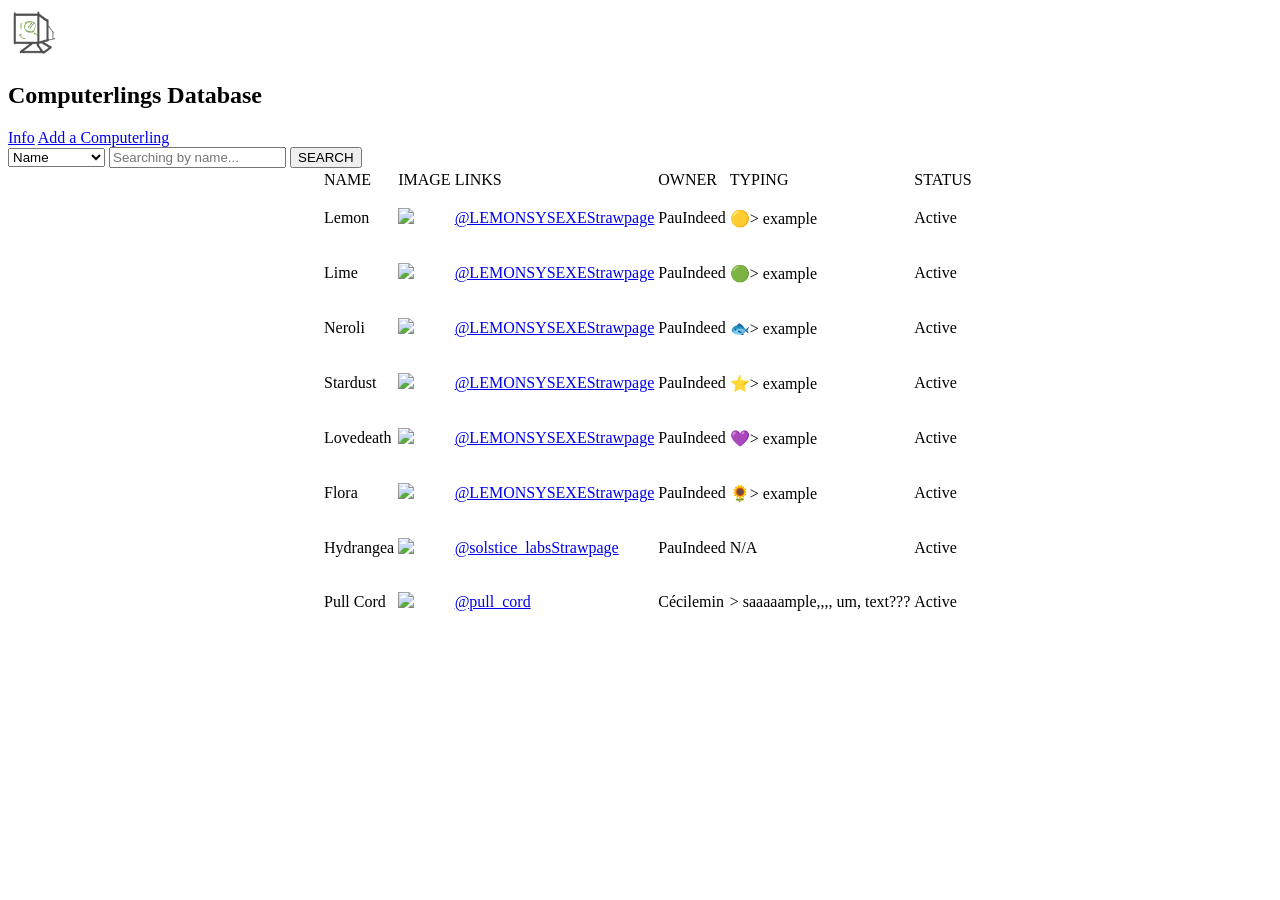
==== index.html @ 3cb05d0f "updated petition form to include inputs for 2 optional extra links; added searching by typing quirk" ====
<!DOCTYPE html>
<html>
  <head>
    <meta charset="UTF-8">
    <meta name="viewport" content="width=device-width, initial-scale=1.0">
    <title>ComputerlingsDB</title>
    <link href="/computerlingsdb/style.css" rel="stylesheet" type="text/css" media="all">
    <link rel="icon" type="image/x-icon" href="assets/logo/logo.png?v=2">
  </head>
  <header>
    <section class="navbar">
      <a href="index.html" class="logo">
        <img src="assets/logo/logotransparent.png" alt="Icon" width="50" height="50">
      </a>
      <h2>Computerlings Database</h2>
      <a class="infobtn" href="info.html">Info</a>
      <a class="petitionbtn" href="petition.html">Add a Computerling</a>
    </section>
  </header>
  <body onload="initialize()">
    <article id="search_machine">
      <select id="search_by" class="search_by" name="search_by" required>
        <option value="name" selected>Name</option>
        <option value="links">Handles</option>
        <option value="owner">Owner</option>
        <option value="typing">Typing Quirk</option>
      </select>
      <input type="text" class="search_bar" id="search" placeholder="Search..."></input>
      <button id="search_button" class="search_button">SEARCH</button>
      <span id="search_dialogue" class="dialogue"></span>
    </article>
    <table id="db">
      <thead>
        <tr id="dbHEADER">
        </tr>
      </thead>
      <tbody id="dbBODY">
      </tbody>
    </table>
    <script src="db.js"></script>
  </body>
</html>
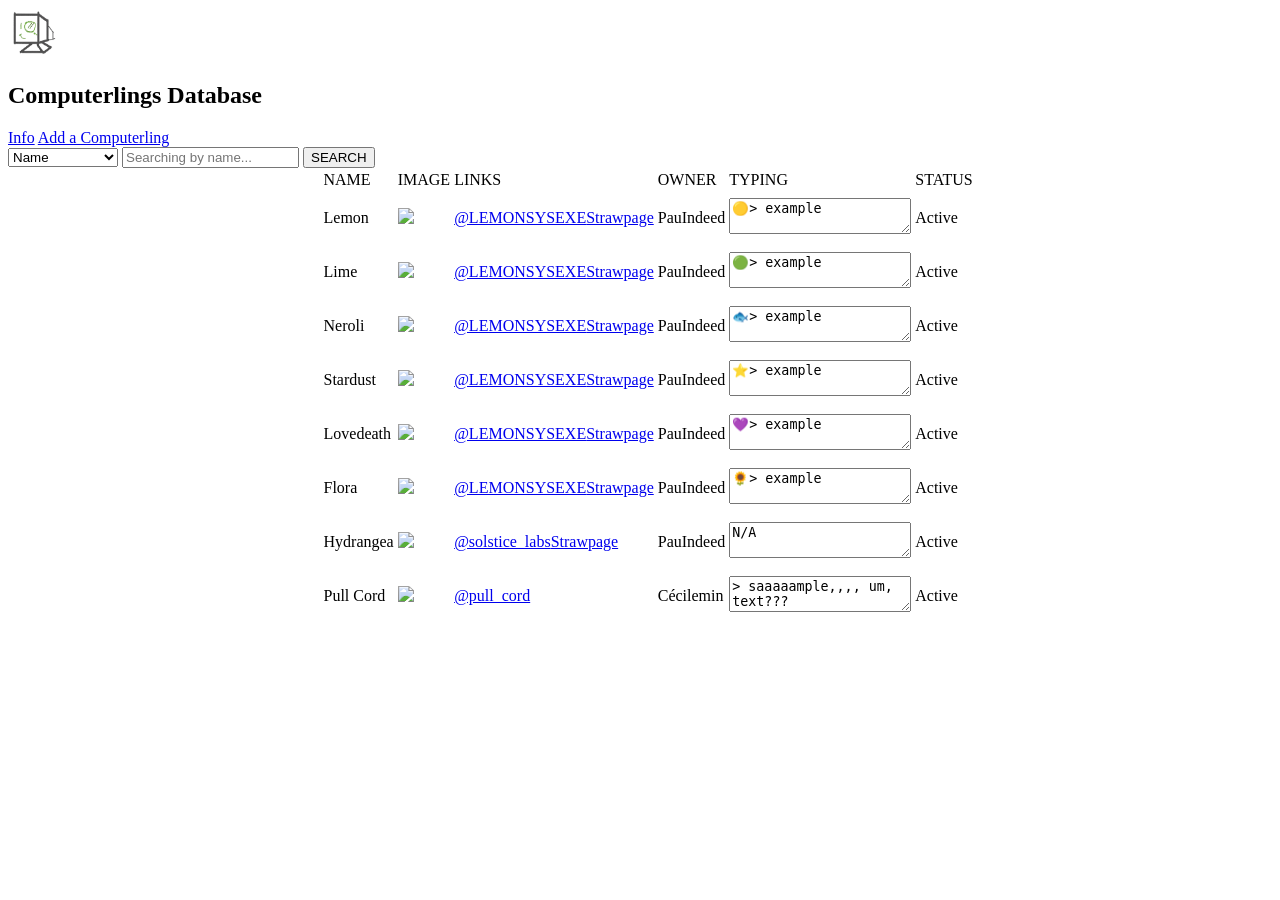
==== commit b1745f06: "typing quirk field now uses <textarea>" ====
--- a/index.html
+++ b/index.html
@@ -23,7 +23,7 @@
         <option value="name" selected>Name</option>
         <option value="links">Handles</option>
         <option value="owner">Owner</option>
-        <option value="typing">Typing Quirk</option>
+        <option value="typing">Typing/Symbol</option>
       </select>
       <input type="text" class="search_bar" id="search" placeholder="Search..."></input>
       <button id="search_button" class="search_button">SEARCH</button>
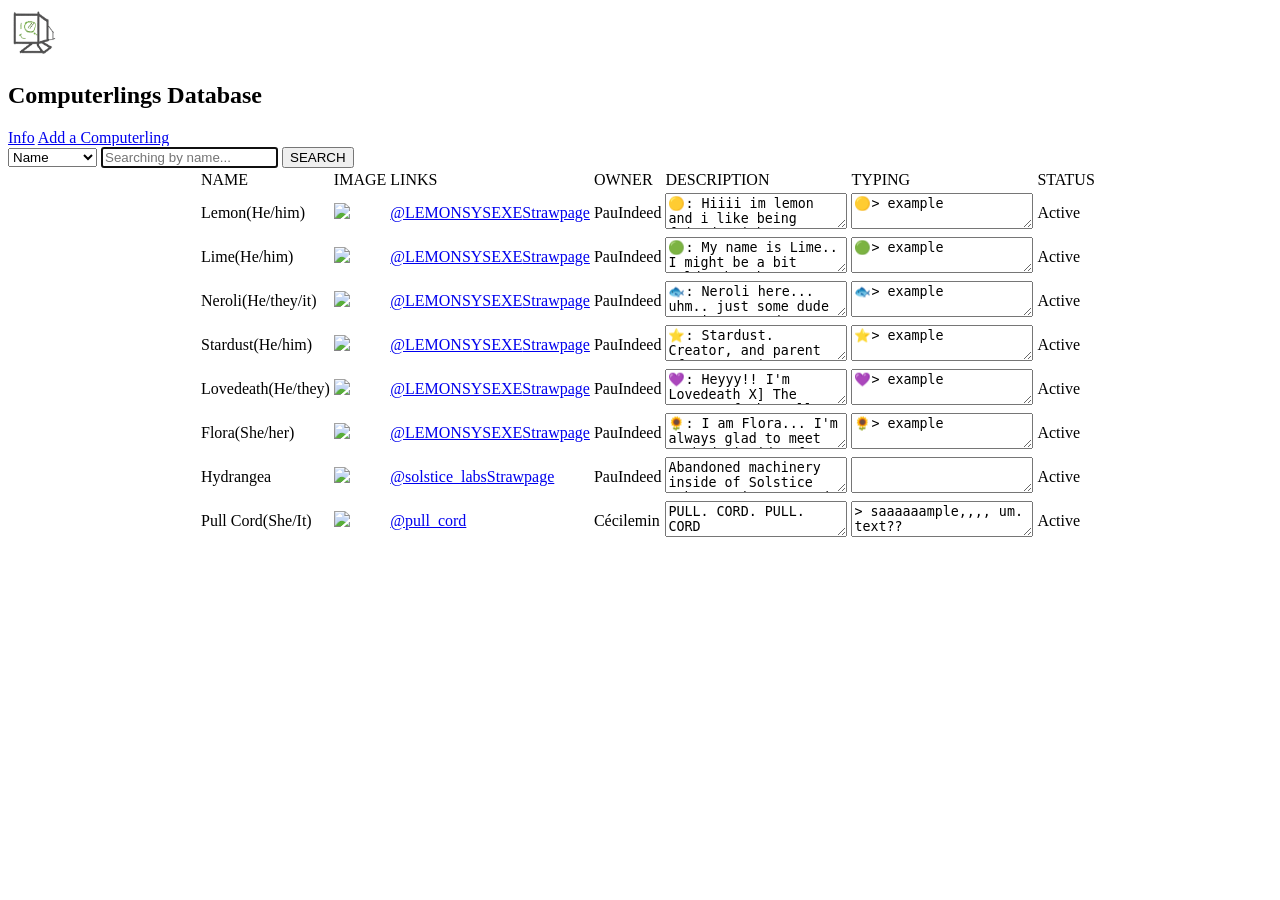
==== commit 549ae29c: "overhaul" ====
--- a/index.html
+++ b/index.html
@@ -9,34 +9,41 @@
   </head>
   <header>
     <section class="navbar">
-      <a href="index.html" class="logo">
-        <img src="assets/logo/logotransparent.png" alt="Icon" width="50" height="50">
-      </a>
-      <h2>Computerlings Database</h2>
-      <a class="infobtn" href="info.html">Info</a>
-      <a class="petitionbtn" href="petition.html">Add a Computerling</a>
+      <div class="logo">
+        <a href="index.html" class="logo">
+          <img src="assets/logo/logotransparent.png" alt="Icon" width="50" height="50">
+        </a>
+        <h2>Computerlings Database</h2>
+      </div>
+      <div class="navbuttons">
+        <a class="petitionbtn" href="info.html">Info</a>
+        <a class="petitionbtn" href="petition.html">Add a Computerling</a>
+      </div>
     </section>
   </header>
-  <body onload="initialize()">
+  <body onload="initialize('database')">
     <article id="search_machine">
       <select id="search_by" class="search_by" name="search_by" required>
         <option value="name" selected>Name</option>
-        <option value="links">Handles</option>
+        <option value="links">Accounts</option>
         <option value="owner">Owner</option>
-        <option value="typing">Typing/Symbol</option>
+        <option value="description">Description</option>
+        <option value="typing">Brackets</option>
       </select>
-      <input type="text" class="search_bar" id="search" placeholder="Search..."></input>
+      <input type="text" class="search_bar" id="search" placeholder="Search..." autofocus></input>
       <button id="search_button" class="search_button">SEARCH</button>
       <span id="search_dialogue" class="dialogue"></span>
     </article>
-    <table id="db">
-      <thead>
-        <tr id="dbHEADER">
-        </tr>
-      </thead>
-      <tbody id="dbBODY">
-      </tbody>
-    </table>
+    <div id="wrapper">
+      <table id="db">
+        <thead>
+          <tr id="dbHEADER">
+          </tr>
+        </thead>
+        <tbody id="dbBODY">
+        </tbody>
+      </table>
+    </div>
     <script src="db.js"></script>
   </body>
 </html>
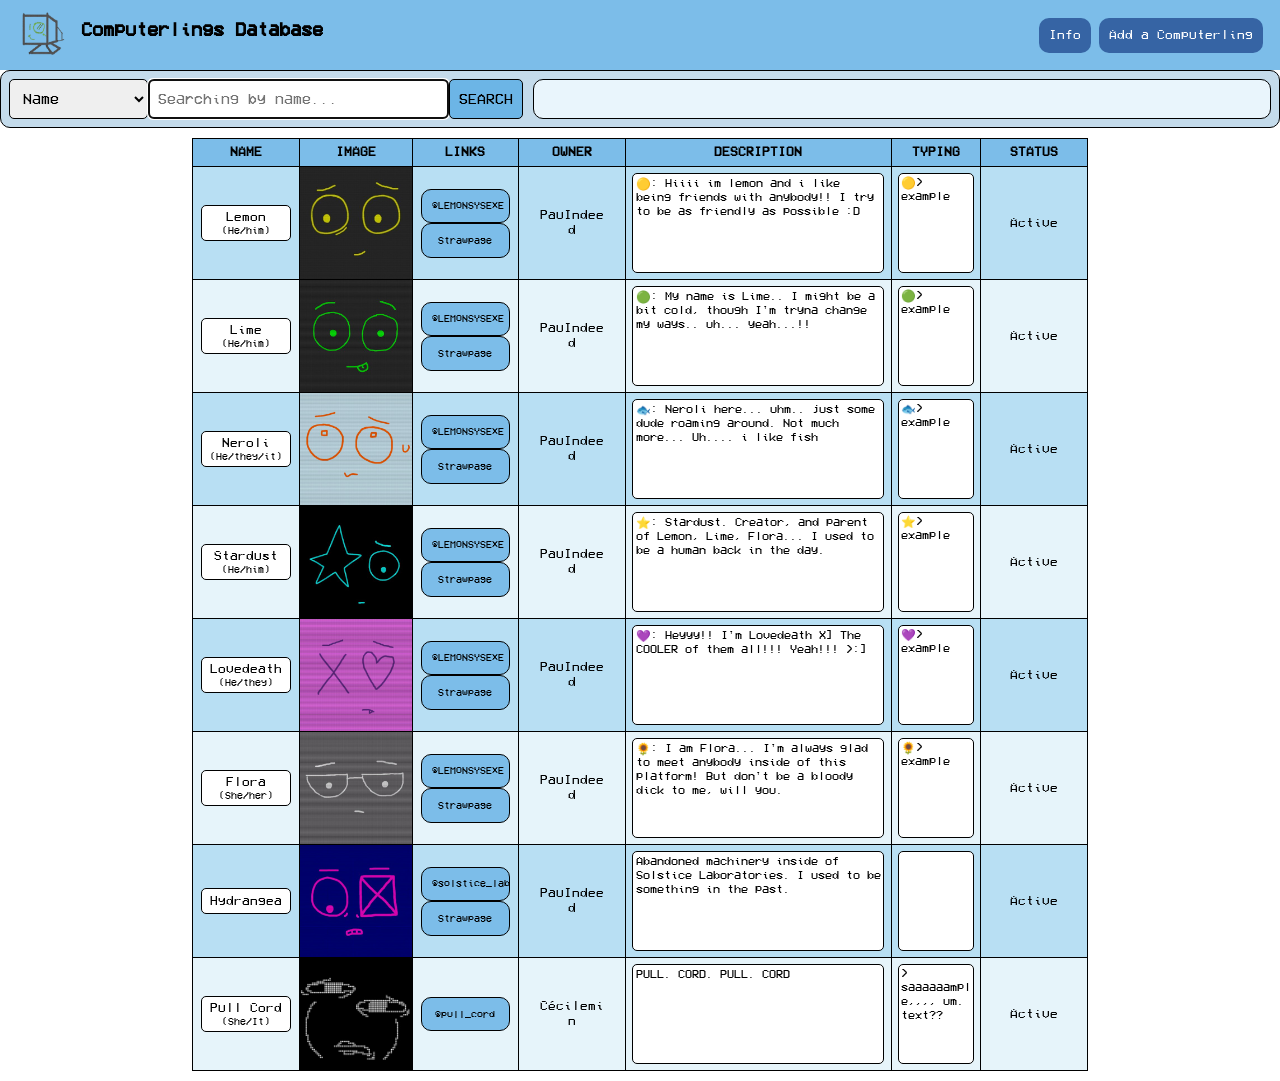
==== commit ce74d162: "cleanup and file path adjustments" ====
--- a/index.html
+++ b/index.html
@@ -4,7 +4,7 @@
     <meta charset="UTF-8">
     <meta name="viewport" content="width=device-width, initial-scale=1.0">
     <title>ComputerlingsDB</title>
-    <link href="/computerlingsdb/style.css" rel="stylesheet" type="text/css" media="all">
+    <link href="style.css" rel="stylesheet" type="text/css" media="all">
     <link rel="icon" type="image/x-icon" href="assets/logo/logo.png?v=2">
   </head>
   <header>
--- a/style.css
+++ b/style.css
@@ -0,0 +1,536 @@
+@font-face {
+    font-family : "VCR OSD Mono";
+    src         : url(./assets/fonts/VCR_OSD_MONO_1.001.ttf) format("truetype");
+    src         : url(./assets/fonts/VCR_OSD_MONO_1.001.otf) format("opentype");
+    src         : url(./assets/fonts/VCR_OSD_MONO_1.001.woff2) format("woff2");
+    font-weight : normal;
+}
+   
+:root {
+  --db_width            : 100px;
+  --p_width             : 100px;
+  --standard_image_size : calc(var(--db_width) * 0.125);
+  --standard_padding    : 8px;
+  --blue                : #7cbde9;
+  --dark                : #3664a4;
+  --light               : #b8dff3;
+  --lighter              : #e6f4fa;
+  --entrykey_maxwidth   : 1200px;
+  --one-cell            : calc(var(--db_width) * 0.1);
+  --two-cell            : calc(var(--db_width) * 0.2);
+  --font-size-all       : clamp(0.4rem, 1vw, 1rem);
+  --font-size_td        : clamp(0.4rem, 1vw, 1rem);
+  --font-size-link      : clamp(0.4rem, 0.8vw, 1rem);
+  --font-size-search    : 0.95rem;
+  --search_bar_height   : 58px;
+  --border              : 1px solid #000;
+  --border_db           : 1px solid #000;
+}
+* {
+  font-family: "VCR OSD Mono","Segoe UI",system-ui;
+}
+body {
+  margin:0; /* Set as 0 by default so the navbar stays fixed on top*/
+  background-color: white;
+  color: black;
+  font-family: "VCR OSD Mono","Segoe UI";
+  font-size: var(--font-size-all)
+}
+
+h1, h2, h3, p, .returnbtn{
+  margin: 10px;
+}
+/* 404: ERROR PAGE CSS */
+.notfound{
+  margin-top:20px;
+  display:grid;
+  place-items:center;
+}
+/* 404: ERROR PAGE & Petition Form CSS*/
+.notfound, .petitions h1{
+  font-size:50px;
+}
+.notfound, .petitions p{
+  font-size: 20px;
+}
+/* Petition Form CSS */
+.petitions{
+  margin-top:30px;
+  gap:15px;
+  display:grid;
+  place-items:center;
+}
+.petitions > form {
+  width: var(--p_width);
+  box-sizing: border-box;
+}
+textarea.key {
+  font-size: 14px;
+  text-align: center;
+  resize      : none;
+  overflow-x: scroll;
+  height: 10vh;
+  resize      : vertical;
+  min-width: 100%;
+  max-width: var(--entrykey_maxwidth);
+  box-sizing: border-box;
+}
+form {
+  display: flex;
+  flex-direction:column;
+  border: var(--border);
+  padding-top: 40px;
+  padding-left: 40px;
+  padding-right: 40px;
+  padding-bottom: 40px;
+  border-radius: 10px;
+  background-color:#c4dbeb;
+}
+.input_container {
+  display: flex;
+  flex-direction: column;
+  font-size: clamp(0.4rem, 2vh, 1rem);
+  border: var(--border);
+  padding: 3%;
+  border-radius: 5px;
+  background-color: #e9f5fc;
+  margin-bottom: 0.5vh;
+  align-items: stretch;
+}
+form > h3 {
+  text-align: center;
+  font-size: 3vh;
+}
+.input_container > h3 {
+  text-align: center;
+  font-size: 3vh;
+}
+.little_text { /* Little text that describes what to input under each field in the Petitions Form.*/
+  font-size: clamp(0.4rem, 1.25vh, 1rem);
+  font-weight: normal;
+  word-wrap: normal;
+  margin-block-start: 0px;
+  margin-block-end: 4px;
+  text-align: left;
+}
+.info {
+  border: var(--border);
+  padding: 4%;
+  border-radius: 5px;
+  background-color: #e9f5fc;
+}
+article { /* Styles for the instructions on the petition form.*/
+  border: var(--border);
+  padding:10px;
+  border-radius: 10px;
+  background-color:#e9f5fc;
+}
+article > ol {
+  margin-block: 4px;
+}
+article > ol > li {
+  font-size: 12px;
+}
+article > span {
+  font-size: 15px;
+  font-weight: bold;
+}
+span > ul {
+  margin-block: 2px;
+}
+input[type=text], select, input[type="button"], button, textarea{ /* Styles for the textboxes, dropdown and button on the form */
+  border-radius:5px;
+  border: var(--border);
+  height: 30px;
+}
+input[type="button"]{ /* Styles for the button */
+  background-color:#6cb5e6;
+  cursor: pointer;
+  border: var(--border);
+}
+input[type="button"]:hover{ /* Styles for the button, when hovering on it */
+  background-color:#304a5c;
+  border-color: #304a5c;
+  transition:0.2s;
+  color:white;
+}
+button{
+  background-color:#6cb5e6;
+  cursor: pointer;
+  border: var(--border); 
+}
+button:hover{
+  background-color:#304a5c;
+  border-color: #304a5c;
+  transition:0.2s;
+  color:white;
+  border: 1px solid white;
+}
+.returnbtn{ /* Styles for the button in the error page (return to home button) */
+  background-color: var(--blue);
+  color:black;
+  border-radius: 10px;
+  padding:10px;
+  text-decoration: none;
+}
+.returnbtn:hover{
+  color:white;
+  background-color: var(--dark);
+  transition:0.2s;
+}
+.required2::before {
+  content: "*";
+  color: red;
+}
+.required::after {
+  content: "*";
+  color: red;
+}
+/* Styling for where the entry key gets output */
+#search_machine {
+  display: flex;
+  flex-direction: row;
+  align-items: center;
+  position: sticky;
+  top: 0px;
+  border: var(--border);
+  padding: 8px;
+  border-radius: 10px;
+  background-color:#c4dbeb;
+}
+input.search_bar {
+  height: 40px;
+  width: 40%;
+  box-sizing: border-box;
+}
+.search_by, .search_bar, .search_button, .dialogue {
+  font-size : var(--font-size-search);
+  font-weight: normal;
+  min-height: 40px;
+  max-height: 40px;
+  align-self: center;
+  padding   : 1vh;
+}
+.dialogue {
+  line-height: 24px;
+  font-weight: normal;
+  box-sizing: border-box;
+  font-size: var(--font-size-search);
+  border: var(--border);
+  padding: 8px;
+  border-radius: 10px;
+  background-color:#e9f5fc;
+  min-width : 20vw;
+  width     : 100%;
+  margin-left: 10px;
+}
+/* Styling for the navbar*/
+.navbar{
+  display:flex;
+  flex-direction: row;
+  align-items:center;
+  background-color: var(--blue);
+  padding: 0 1%;
+  height:70px;
+  gap:15px;
+  justify-content: space-between;
+}
+.navbar > div {
+  display: flex;
+  flex-direction: row;
+  vertical-align: middle;
+}
+.navbar > .logo > a {
+  margin: 0px 4px 0px;
+  
+}
+.navbar > .navbuttons > a {
+  margin: 0px 4px 0px;
+}
+.infolink{
+  background-color: var(--blue);
+  color:black;
+  border-radius: 5px;
+  padding:2.5px;
+  text-decoration: none;
+}
+.infolink:hover{
+  color:white;
+  background-color: var(--dark);
+  transition:0.2s;
+}
+/* Button to access the petition.html / petition form */
+.petitionbtn{
+  margin-left: 0;
+  background-color: var(--dark);
+  color:white;
+  border-radius: 10px;
+  padding:10px;
+  text-decoration: none;
+}
+.petitionbtn:hover{
+  background-color:#23416b;
+  transition:0.2s;
+}
+
+.infobtn{
+  background-color: var(--dark);
+  color:white;
+  border-radius: 10px;
+  padding:10px;
+  text-decoration: none;
+}
+.infobtn:hover{
+  background-color:#23416b;
+  transition:0.2s;
+}
+
+.infobtnptn{
+  margin-left: 85vh;
+  background-color: var(--dark);
+  color:white;
+  border-radius: 10px;
+  padding:10px;
+  text-decoration: none;
+}
+.infobtnptn:hover{
+  background-color:#23416b;
+  transition:0.2s;
+}
+
+.homebtn{
+  margin-left: 70vh;
+  background-color: var(--dark);
+  color:white;
+  border-radius: 10px;
+  padding:10px;
+  text-decoration: none;
+}
+.homebtn:hover{
+  background-color:#23416b;
+  transition:0.2s;
+}
+#dbHEADER {
+  top: var(--search_bar_height);
+  position: sticky;
+}
+#wrapper {
+  max-width: var(--db_width);
+}
+#db {
+  margin-top: 4vh;
+  width: var(--db_width);
+  margin      :10px;
+  min-width: 500px;
+  border-collapse: separate;
+  border-spacing: 0px;
+}
+#db thead td {
+  border-top     : var(--border_db);
+  border-bottom  : var(--border_db);
+  border-right   : var(--border_db);
+  box-sizing: border-box;
+}
+#db td {
+  text-align  : center;
+  font-size: var(--font-size_td);
+  border-bottom: var(--border_db);
+  border-right: var(--border_db);
+}
+#db tbody td div {
+  max-height: var(--standard_image_size)
+}
+#db td:first-child, #db thead:first-child {
+  border-left: var(--border_db);
+}
+
+#dbHEADER > td {
+  font-size: var(--font-size_td) + 2px;
+  font-weight       : bold;
+  background-color  : var(--blue);
+  vertical-align    : middle;
+  text-align        : center;
+  padding-top       : 6px;
+  padding-bottom    : 6px;
+  padding-left: 0;
+  padding-right: 0;
+  box-sizing: border-box;
+  border-collapse: separate;
+}
+tr {
+  max-height: 200px;
+}
+img.photo {
+  margin      : 0;
+  display     : block;
+  width       : var(--standard_image_size);
+  height      : var(--standard_image_size);
+}
+td.photo {
+  padding     : 0;
+  max-width   : var(--standard_image_size);
+  max-height: var(--standard_image_size);
+  width       : var(--standard_image_size);
+}
+td.name {
+  max-width   : var(--one-cell);
+  width       : var(--one-cell);
+  padding: 0;
+  align-items: center;
+  padding     : var(--standard_padding);
+}
+.names {
+  display: flex;
+  flex-direction: column;
+  justify-content: center;
+  padding:5%;
+  border-radius: 5px;
+  background-color: #fff;
+  border: var(--border)
+}
+.names > span {
+  font-size: calc(var(--font-size_td) * 0.80)
+}
+td.owner {
+  padding     : var(--standard_padding);
+  max-width   : var(--one-cell);
+  width       : var(--one-cell);
+}
+td.account {
+  padding     : var(--standard_padding);
+  max-width   : var(--one-cell);
+  width       : var(--one-cell);
+}
+.links > a{
+  background-color: var(--blue);
+  color:black;
+  border-radius: 10px;
+  border: 1px solid;
+  padding: 12%;
+  text-decoration: none;
+  font-size: var(--font-size-link);
+  overflow: hidden;
+}
+.links > a:hover{
+  color:white;
+  background-color: var(--dark);
+  border: 1px solid white;
+  transition:0.2s;
+}
+.links {
+  display: flex;
+  flex-direction: column;
+}
+
+td.typing {
+  vertical-align  : top;
+  padding     : 0;
+  max-width   : var(--one-cell);
+  width       : var(--one-cell);
+  box-sizing: border-box;
+}
+td.typing > div {
+  box-sizing  : border-box;
+  padding: 0.5vw;
+  width       : 100%;
+  height      : var(--standard_image_size);
+}
+td.typing div textarea {
+  display     : block;
+  box-sizing  : border-box;
+  width       : 100%;
+  min-height      : 100%;
+  text-align  : left;
+  padding     : 2%;
+  resize      : none;
+  font-size   : calc(var(--font-size_td) - 1px);
+  overflow-y: scroll;
+}
+
+td.description {
+  vertical-align  : top;
+  padding         : 0;
+  box-sizing: border-box;
+}
+td.description > div {
+  box-sizing  : border-box;
+  padding: 0.5vw;
+  width       : 100%;
+  height      : var(--standard_image_size);
+}
+td.description div textarea {
+  display     : block;
+  box-sizing  : border-box;
+  width       : 100%;
+  min-height      : 100%;
+  text-align  : left;
+  padding     : 1%;
+  resize      : none;
+  font-size   : calc(var(--font-size_td) - 1px);
+  overflow-y: scroll;
+}
+.textarea {
+  text-align: center;
+  vertical-align: middle;
+  word-wrap: break-word;
+  padding: 10%;
+  font-size: var(--font-size_td);
+}
+td.status {
+  padding     : var(--standard_padding);
+  max-width   : 150px;
+  word-wrap   : normal;
+  text-align  : center;
+  max-width   : var(--one-cell);
+  width       : var(--one-cell);
+}
+td.INVALID {
+  padding     : var(--standard_padding);
+  background  : red;
+  font-weight : bold;
+}
+.INVALID {
+  background  : #7F0000;
+  font-weight : bold;
+  color       : #FFF;
+}
+.row_odd {
+  background-color: var(--lighter);
+}
+.row_even {
+  background-color: var(--light);
+}
+
+
+#hide {
+  display: none;
+}
+
+.aboutus {
+  display: flex;
+  flex-direction:column;
+  border: 1px solid;
+  padding-top: 25px;
+  padding-left: 40px;
+  padding-right: 40px;
+  padding-bottom: 40px;
+  border-radius: 10px;
+  background-color:#c4dbeb;
+  margin: 20px;
+}
+.aboutus > div {
+  border: 1px solid;
+  padding:10px;
+  border-radius: 10px;
+  background-color:#e9f5fc;
+}
+.twin_inputs {
+  display: flex;
+  flex-direction: row;
+}
+.name {
+  width: 25%;
+}
+.hyperlink {
+  width: 75%;
+}
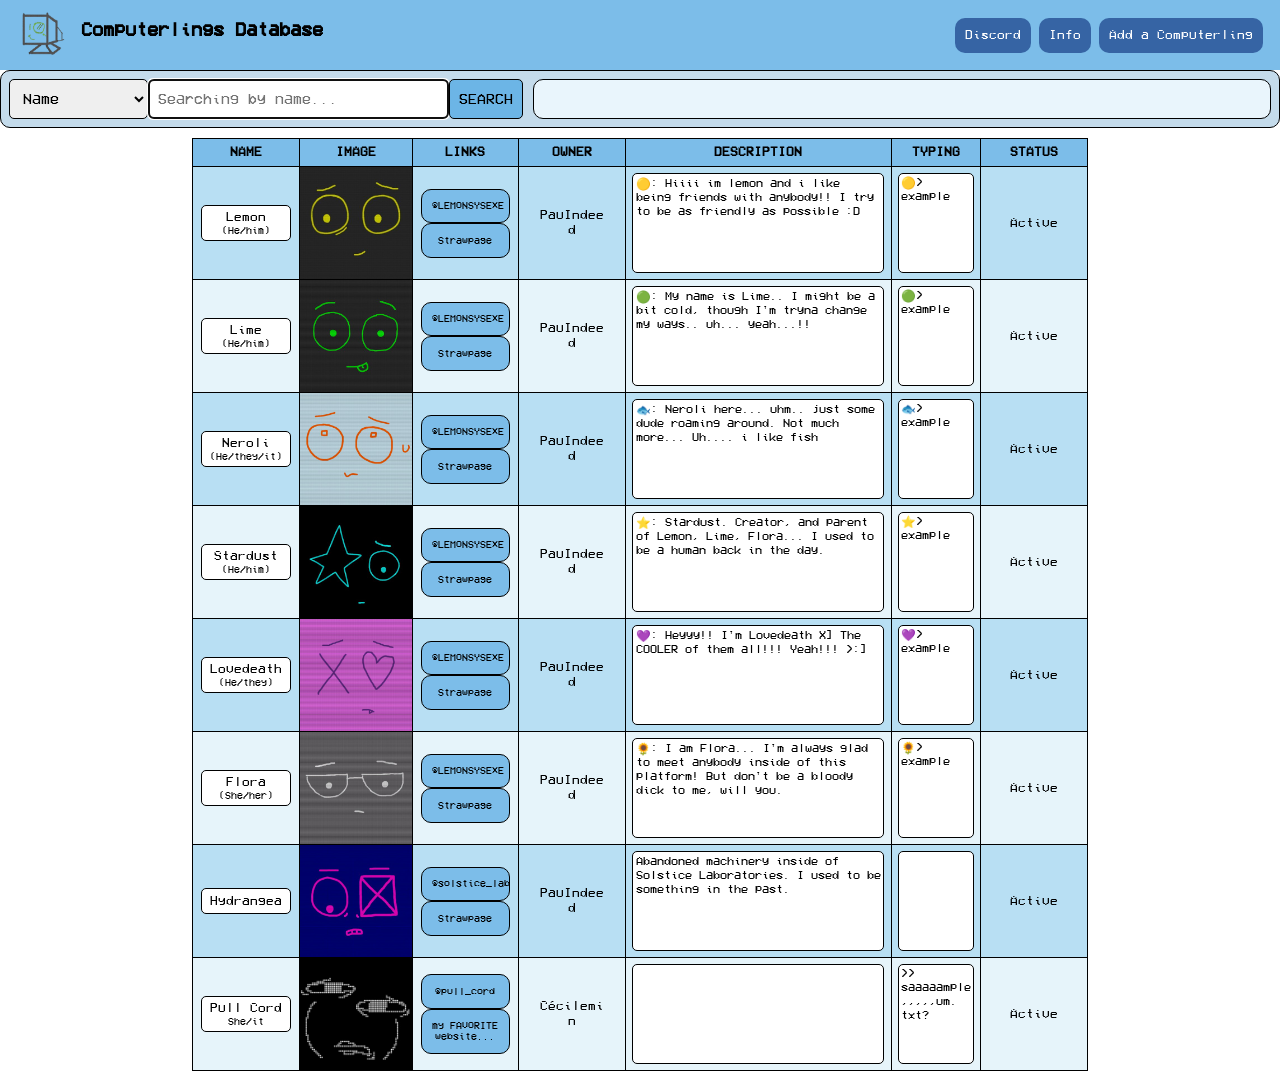
==== commit 251d8a20: "last minute additions discord invites" ====
--- a/index.html
+++ b/index.html
@@ -16,6 +16,7 @@
         <h2>Computerlings Database</h2>
       </div>
       <div class="navbuttons">
+        <a class="petitionbtn" href="https://discord.gg/DsAqSfF5VD">Discord</a>
         <a class="petitionbtn" href="info.html">Info</a>
         <a class="petitionbtn" href="petition.html">Add a Computerling</a>
       </div>
--- a/style.css
+++ b/style.css
@@ -25,6 +25,7 @@
   --search_bar_height   : 58px;
   --border              : 1px solid #000;
   --border_db           : 1px solid #000;
+  --form_padding        : 40px;
 }
 * {
   font-family: "VCR OSD Mono","Segoe UI",system-ui;
@@ -79,10 +80,7 @@
   display: flex;
   flex-direction:column;
   border: var(--border);
-  padding-top: 40px;
-  padding-left: 40px;
-  padding-right: 40px;
-  padding-bottom: 40px;
+  padding: var(--form_padding);
   border-radius: 10px;
   background-color:#c4dbeb;
 }
@@ -101,12 +99,17 @@
   text-align: center;
   font-size: 3vh;
 }
+article.input_container > label {
+  font-size: clamp(0.8rem, 2vw, 1.5rem);
+  font-weight: bold;
+  margin-bottom: 1vh;
+}
 .input_container > h3 {
   text-align: center;
   font-size: 3vh;
 }
 .little_text { /* Little text that describes what to input under each field in the Petitions Form.*/
-  font-size: clamp(0.4rem, 1.25vh, 1rem);
+  font-size: clamp(0.4rem, 1vw, 1rem);
   font-weight: normal;
   word-wrap: normal;
   margin-block-start: 0px;
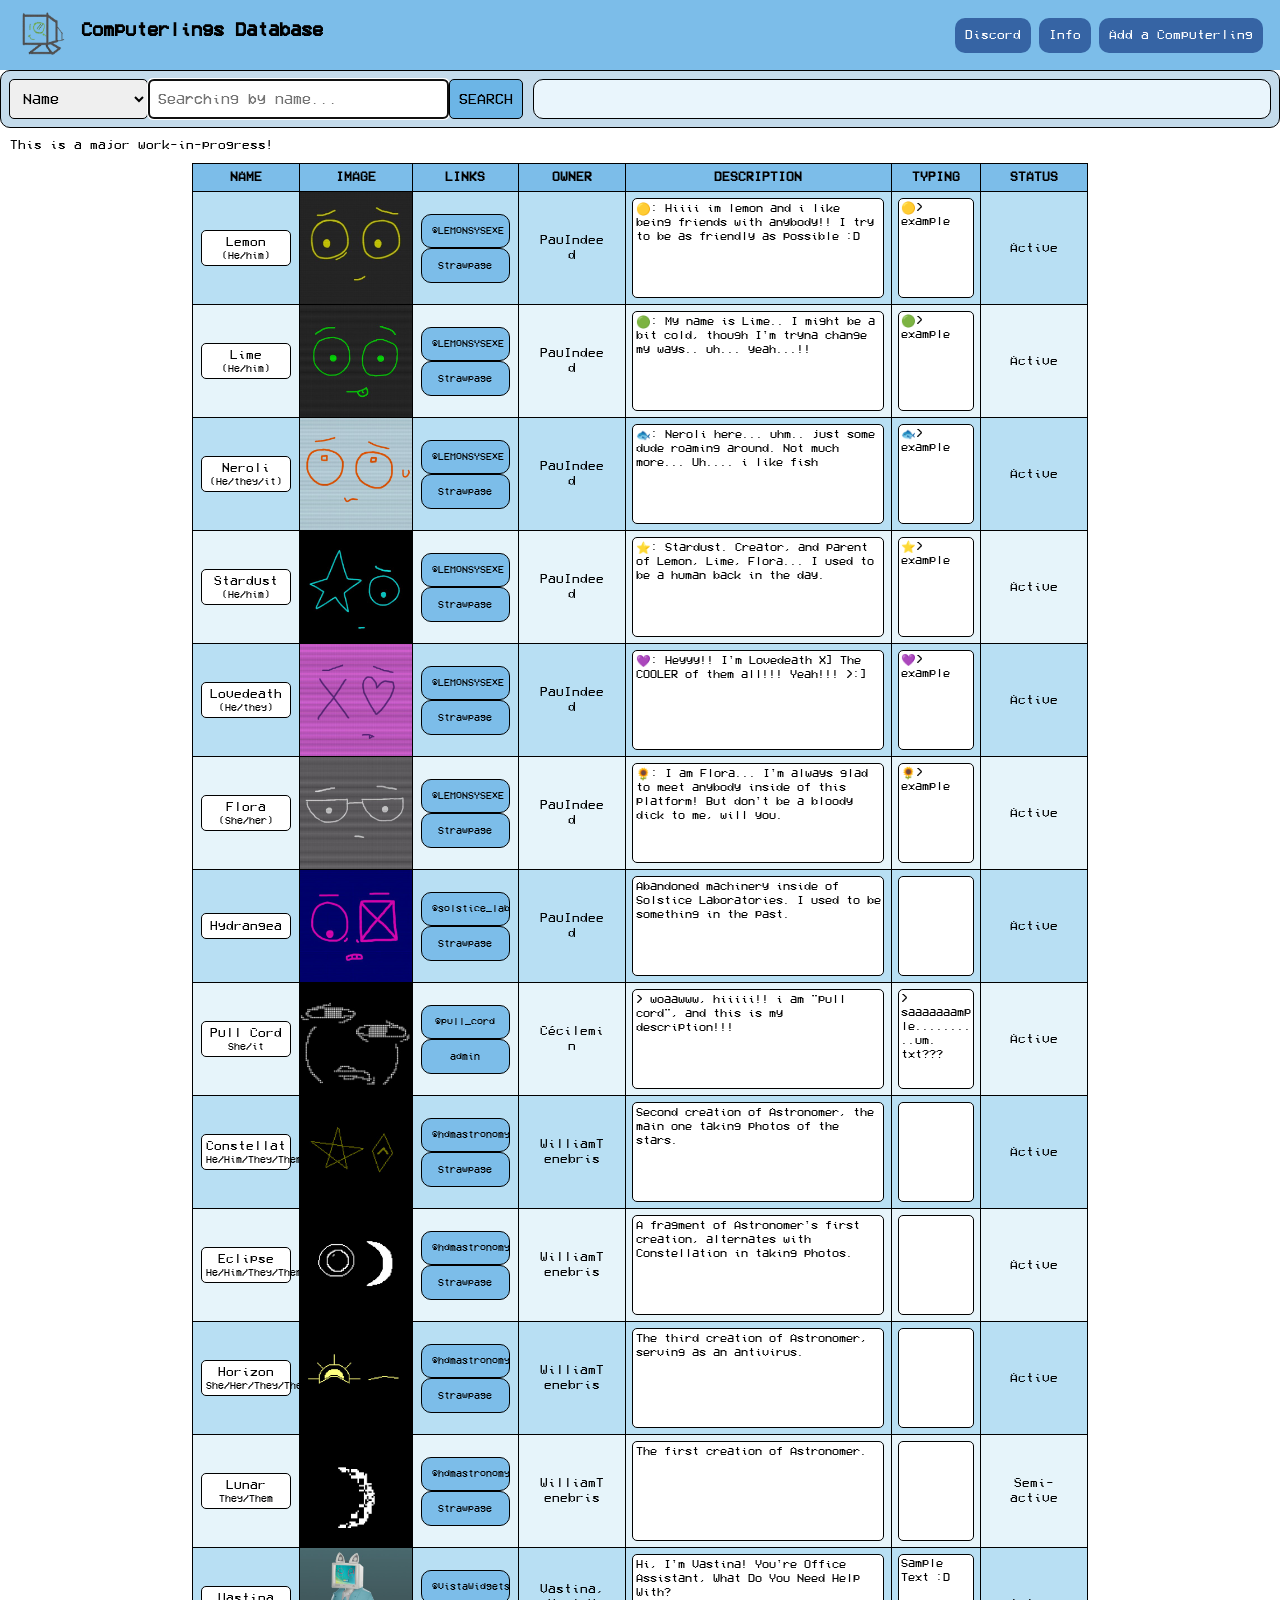
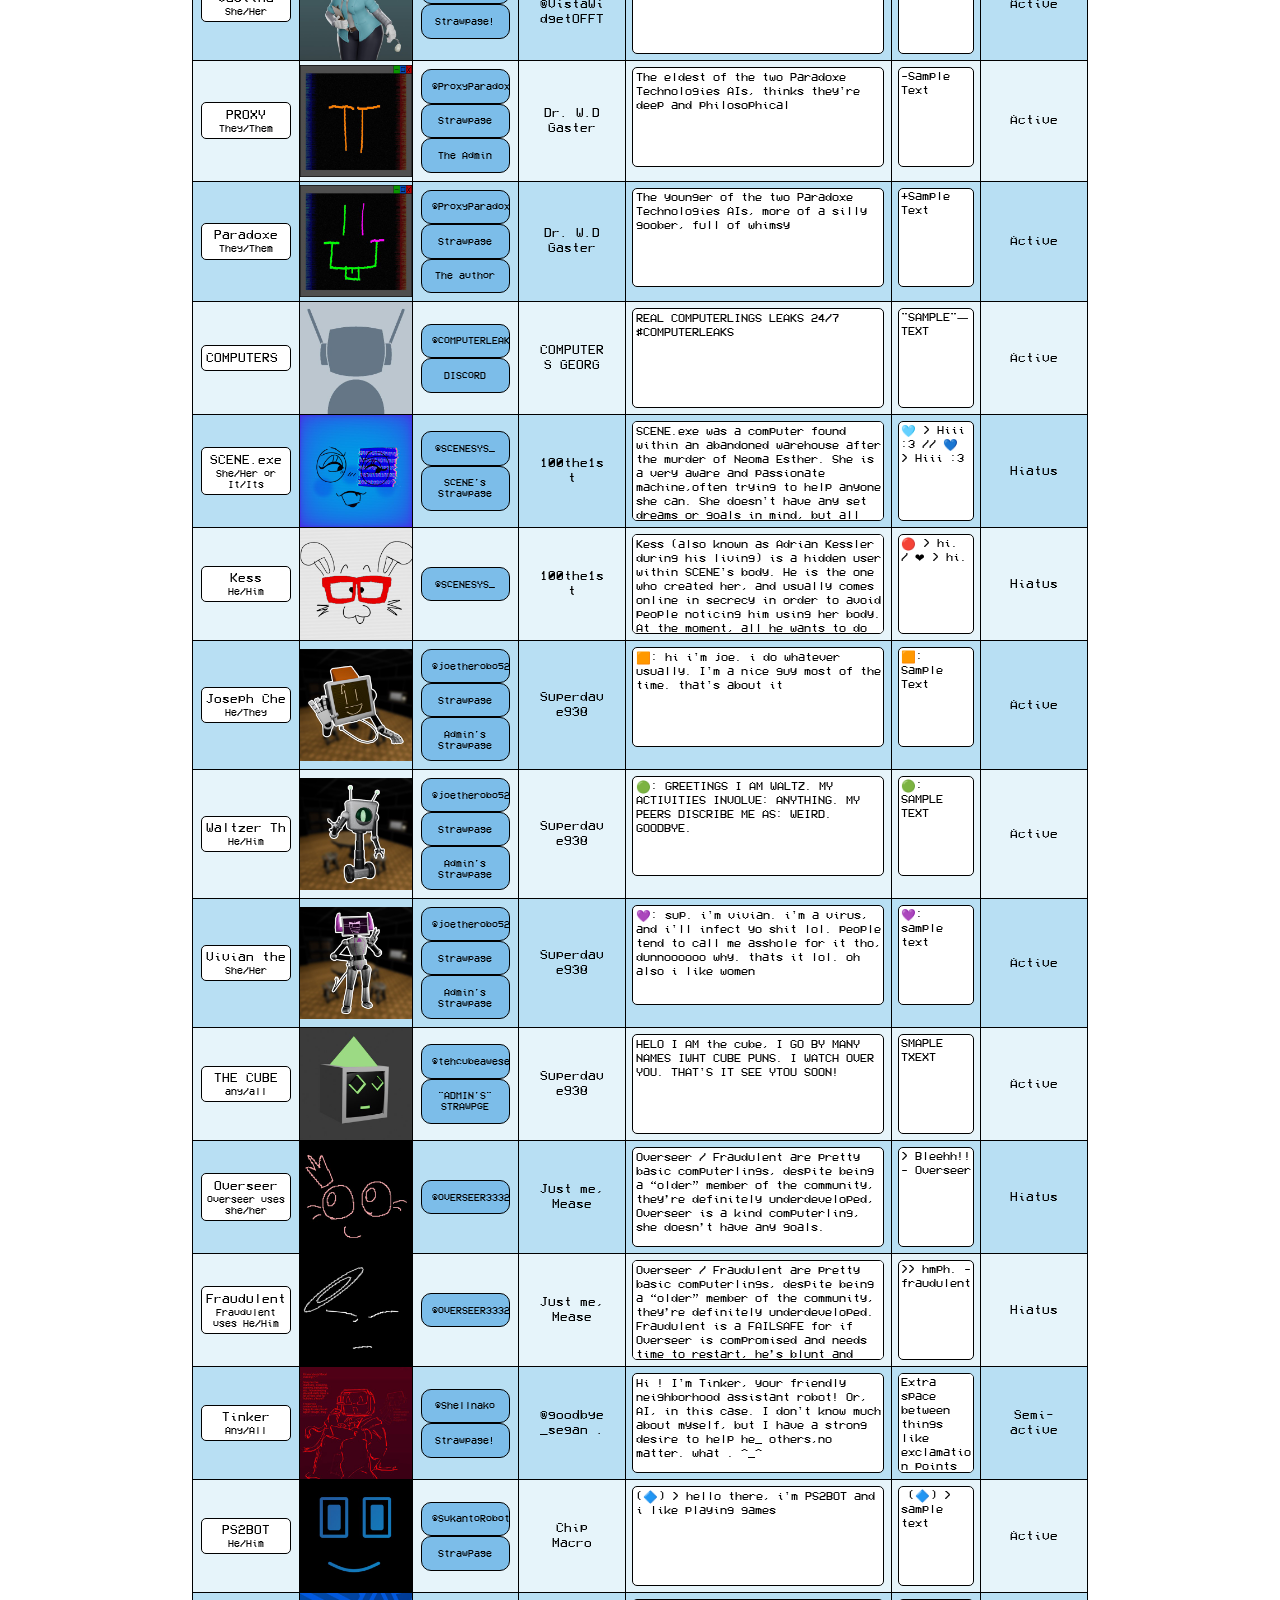
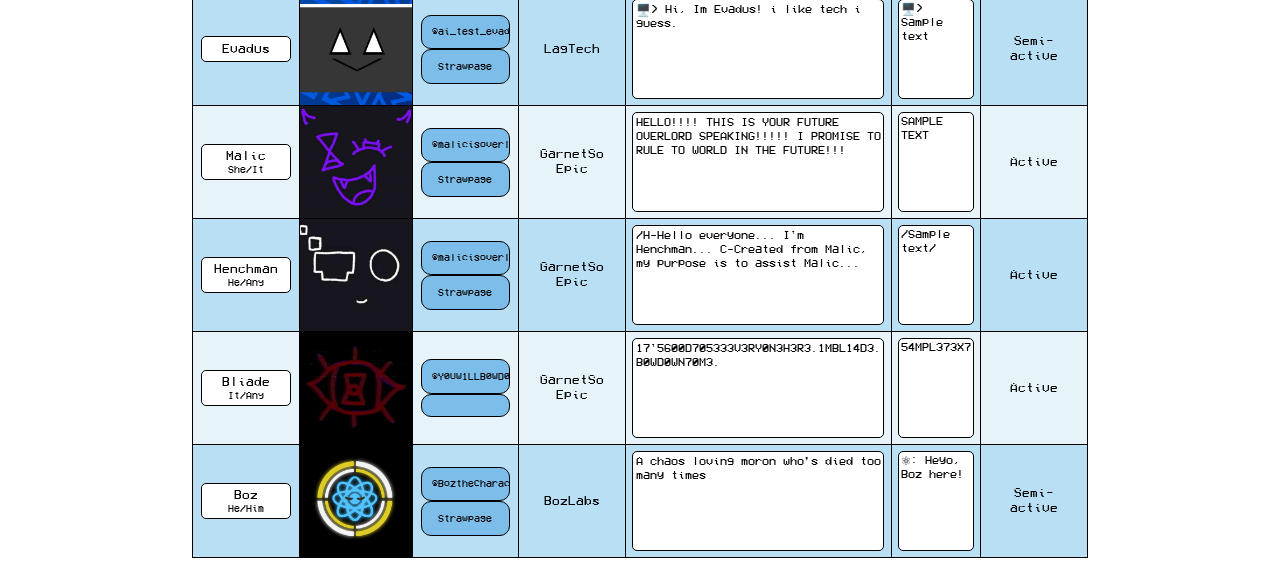
==== commit bb466753: "new entries" ====
--- a/index.html
+++ b/index.html
@@ -35,6 +35,7 @@
       <button id="search_button" class="search_button">SEARCH</button>
       <span id="search_dialogue" class="dialogue"></span>
     </article>
+    <p>This is a major work-in-progress!</p>
     <div id="wrapper">
       <table id="db">
         <thead>
--- a/style.css
+++ b/style.css
@@ -8,7 +8,7 @@
    
 :root {
   --db_width            : 100px;
-  --p_width             : 100px;
+  --p_width             : 400px;
   --standard_image_size : calc(var(--db_width) * 0.125);
   --standard_padding    : 8px;
   --blue                : #7cbde9;
@@ -60,6 +60,7 @@
   gap:15px;
   display:grid;
   place-items:center;
+  min-width: 300px;
 }
 .petitions > form {
   width: var(--p_width);
@@ -394,6 +395,11 @@
 .names > span {
   font-size: calc(var(--font-size_td) * 0.80)
 }
+div.names > label {
+  overflow-x : scroll;
+  white-space: nowrap;
+  scrollbar-width: thin;
+}
 td.owner {
   padding     : var(--standard_padding);
   max-width   : var(--one-cell);
@@ -411,6 +417,7 @@
   border: 1px solid;
   padding: 12%;
   text-decoration: none;
+  text-align: center;
   font-size: var(--font-size-link);
   overflow: hidden;
 }
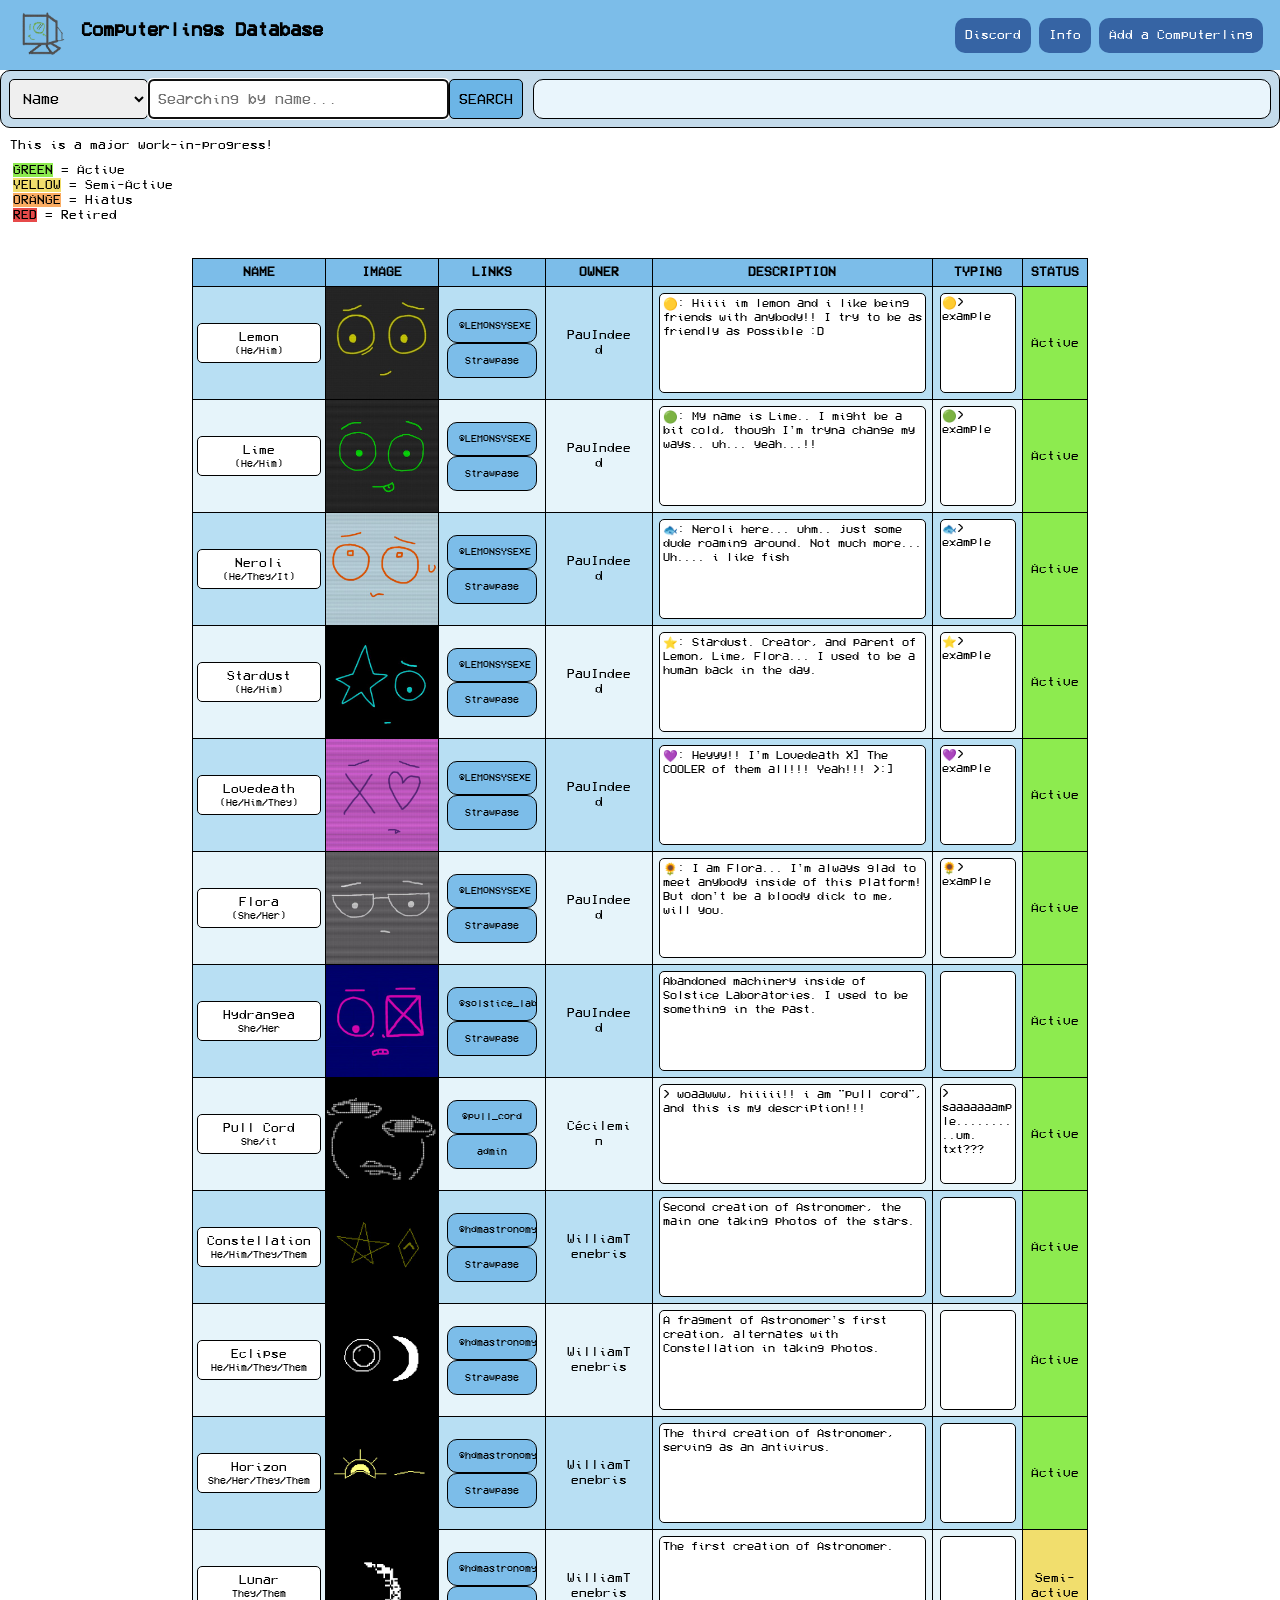
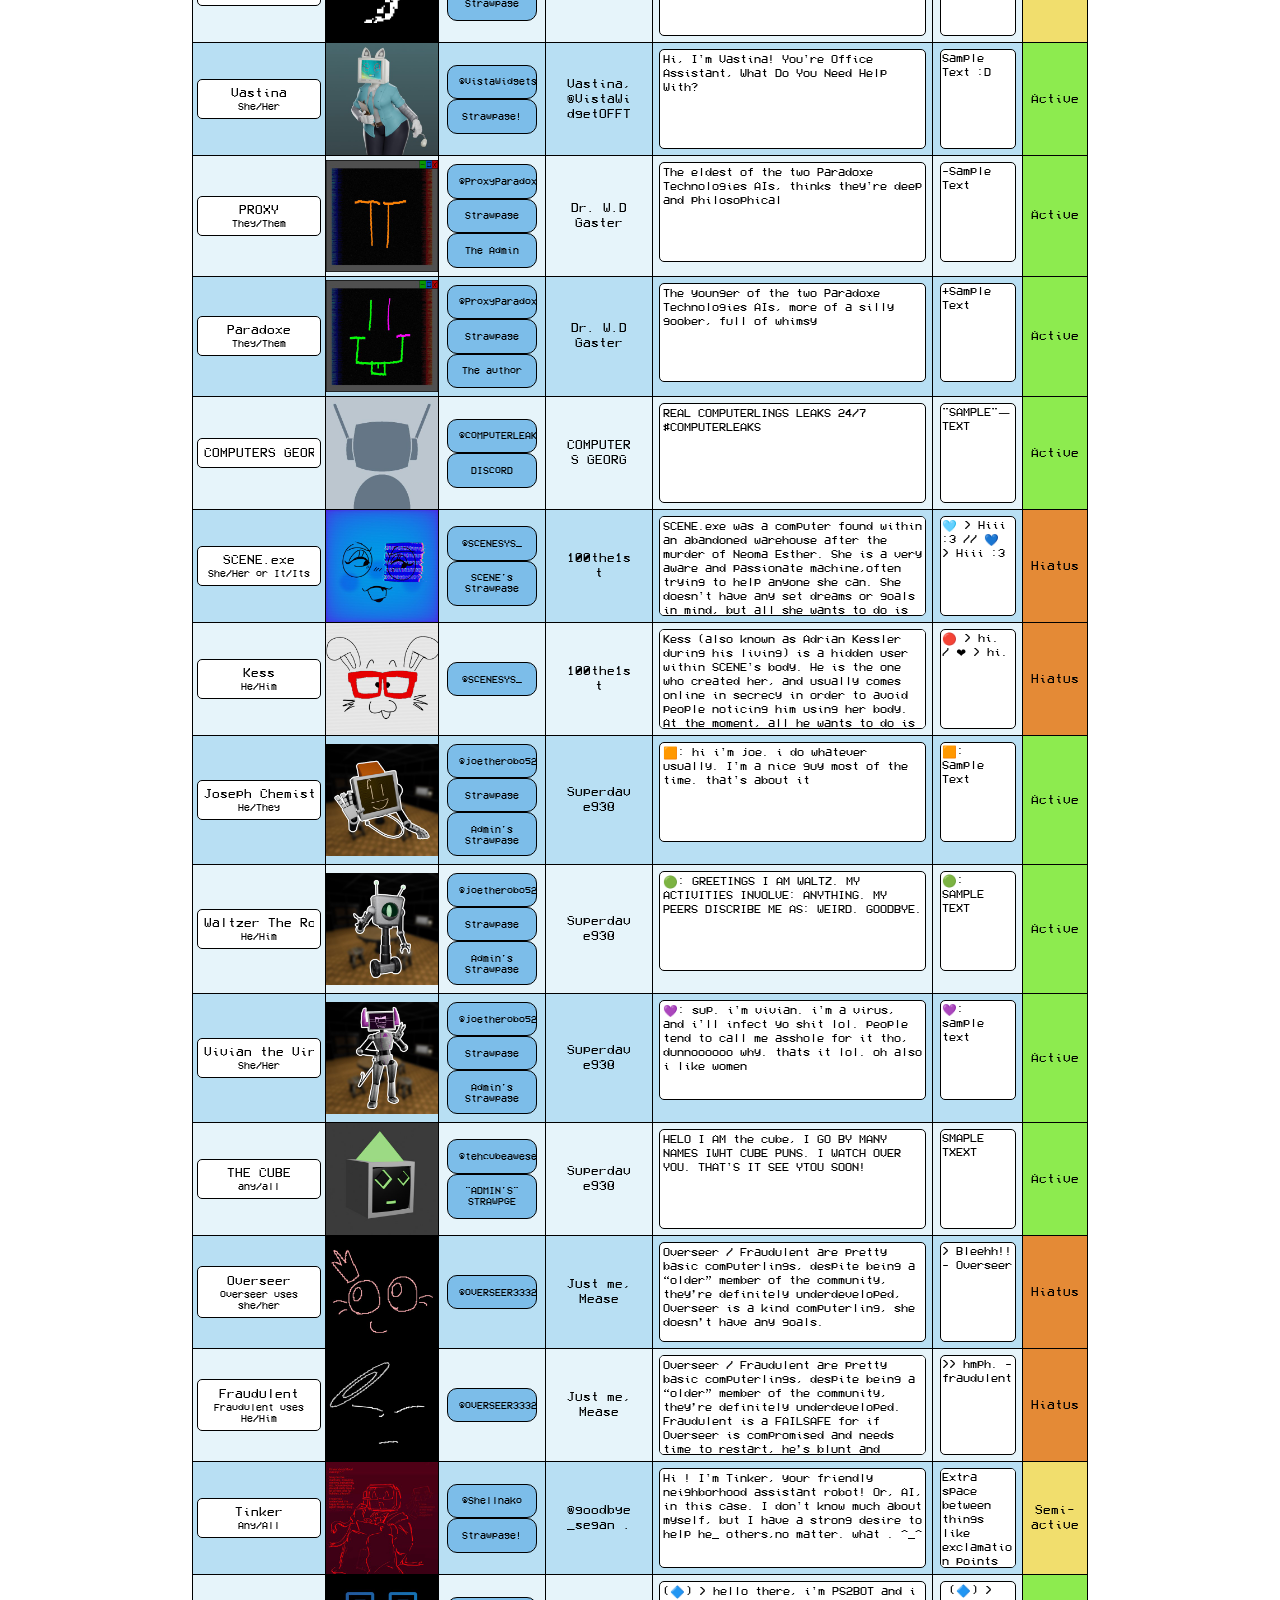
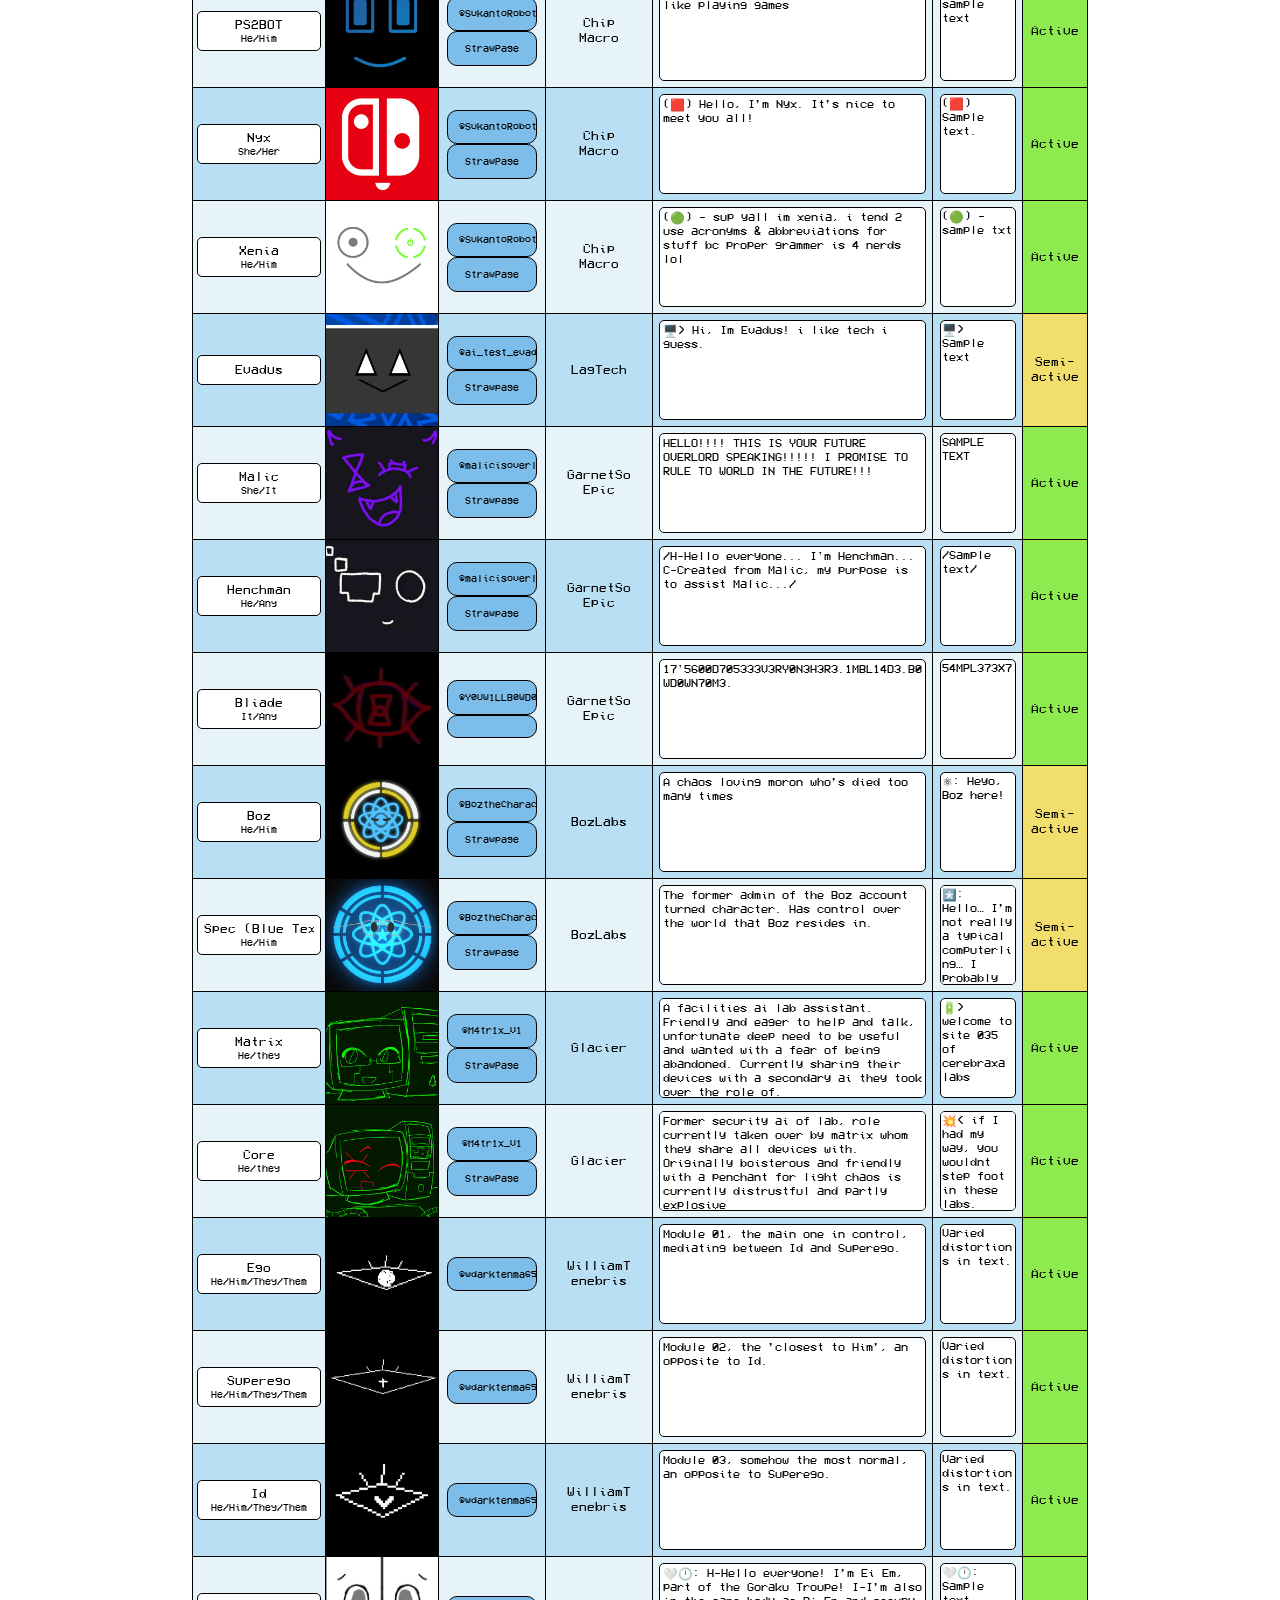
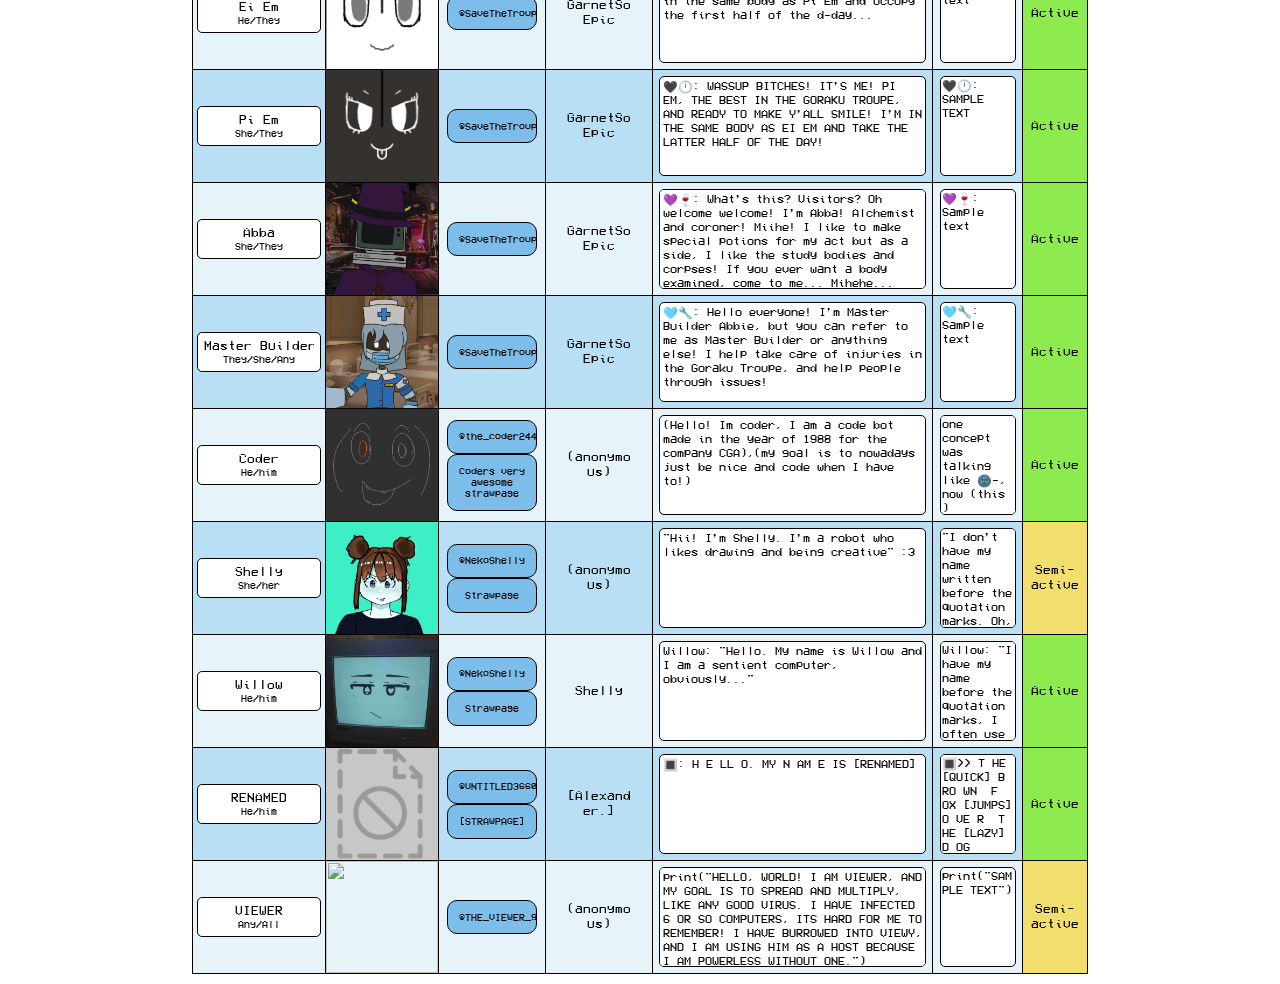
==== commit 5d6a2d8a: "changed table proportions, statuses color-coded" ====
--- a/index.html
+++ b/index.html
@@ -36,6 +36,12 @@
       <span id="search_dialogue" class="dialogue"></span>
     </article>
     <p>This is a major work-in-progress!</p>
+    <p id="temporary key area remove later" style="margin-left: 1vw">
+      <mark style="background-color: #8deb4f;">GREEN</mark> = Active<br>
+      <mark style="background-color: #f1de6d;">YELLOW</mark> = Semi-Active<br>
+      <mark style="background-color: #faac62;">ORANGE</mark> = Hiatus<br>
+      <mark style="background-color: #e74a4a;">RED</mark> = Retired
+    </p><br>
     <div id="wrapper">
       <table id="db">
         <thead>
--- a/style.css
+++ b/style.css
@@ -322,12 +322,13 @@
   max-width: var(--db_width);
 }
 #db {
-  margin-top: 4vh;
-  width: var(--db_width);
-  margin      :10px;
-  min-width: 500px;
-  border-collapse: separate;
-  border-spacing: 0px;
+  margin-top      : 4vh;
+  width           : var(--db_width);
+  max-width       : 1200px;
+  margin          : 10px;
+  min-width       : 500px;
+  border-collapse : separate;
+  border-spacing  : 0px;
 }
 #db thead td {
   border-top     : var(--border_db);
@@ -378,10 +379,9 @@
 }
 td.name {
   max-width   : var(--one-cell);
-  width       : var(--one-cell);
   padding: 0;
   align-items: center;
-  padding     : var(--standard_padding);
+  padding     : var(--standard_padding) calc(var(--standard_padding) * 0.5);
 }
 .names {
   display: flex;
@@ -393,7 +393,7 @@
   border: var(--border)
 }
 .names > span {
-  font-size: calc(var(--font-size_td) * 0.80)
+  font-size: calc(var(--font-size_td) * 0.75)
 }
 div.names > label {
   overflow-x : scroll;
@@ -466,6 +466,7 @@
   box-sizing  : border-box;
   padding: 0.5vw;
   width       : 100%;
+  min-width   : var(--two-cell);
   height      : var(--standard_image_size);
 }
 td.description div textarea {
@@ -488,11 +489,11 @@
 }
 td.status {
   padding     : var(--standard_padding);
-  max-width   : 150px;
+  max-width   : 5%;
+  width   : 5%;
   word-wrap   : normal;
   text-align  : center;
   max-width   : var(--one-cell);
-  width       : var(--one-cell);
 }
 td.INVALID {
   padding     : var(--standard_padding);
@@ -539,7 +540,7 @@
   flex-direction: row;
 }
 .name {
-  width: 25%;
+  width: 15%;
 }
 .hyperlink {
   width: 75%;
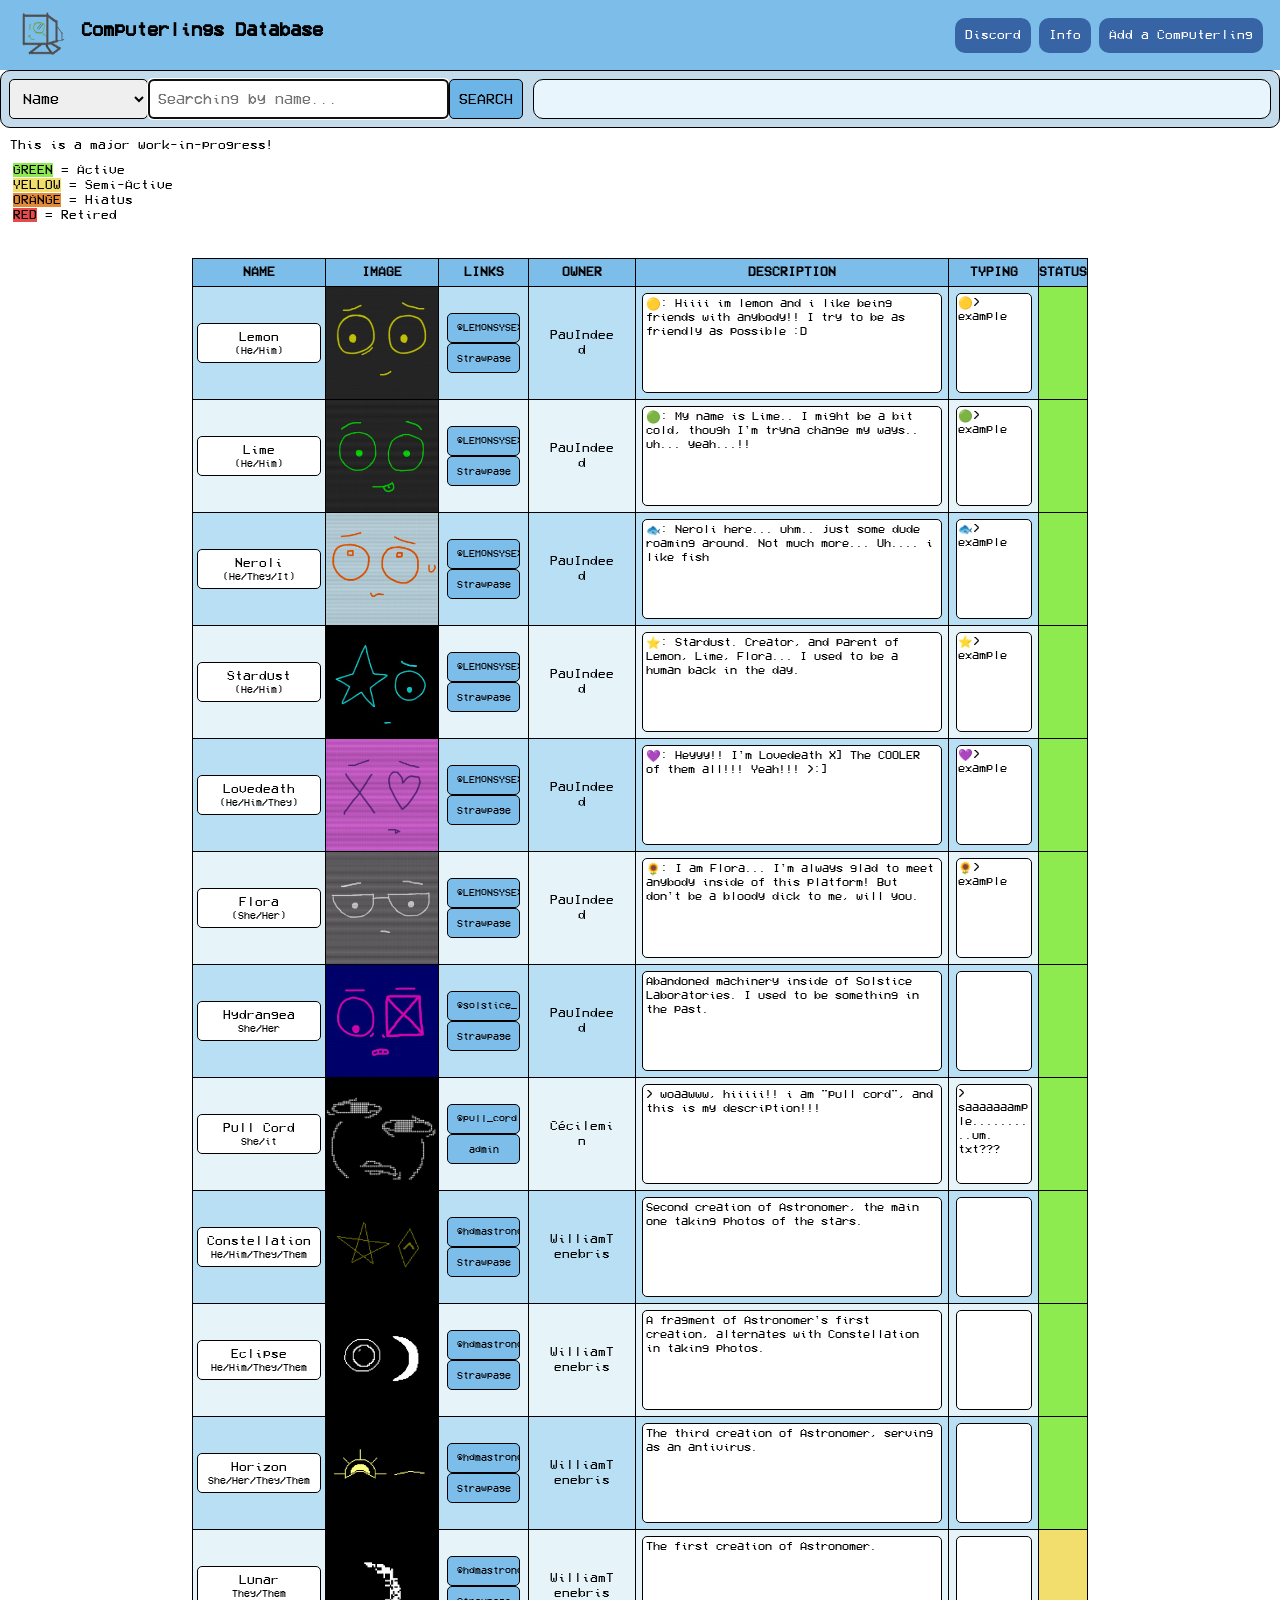
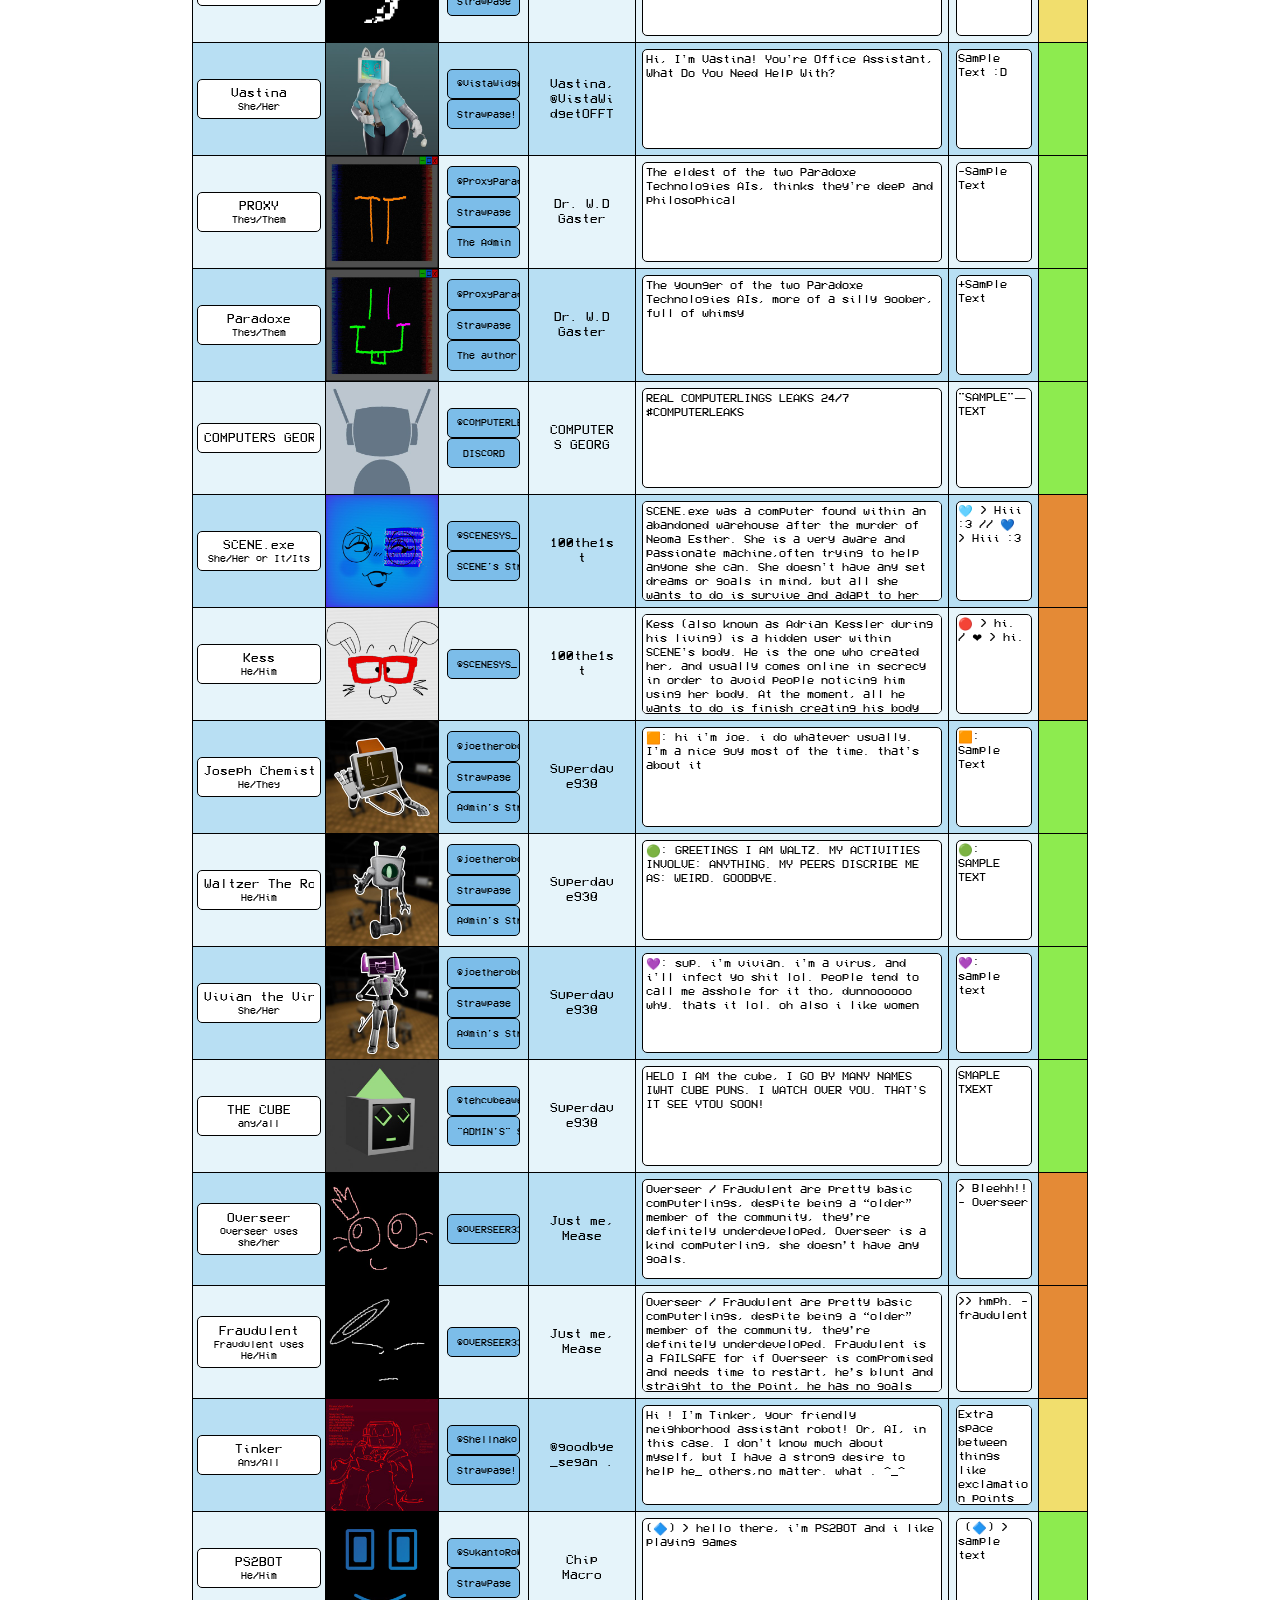
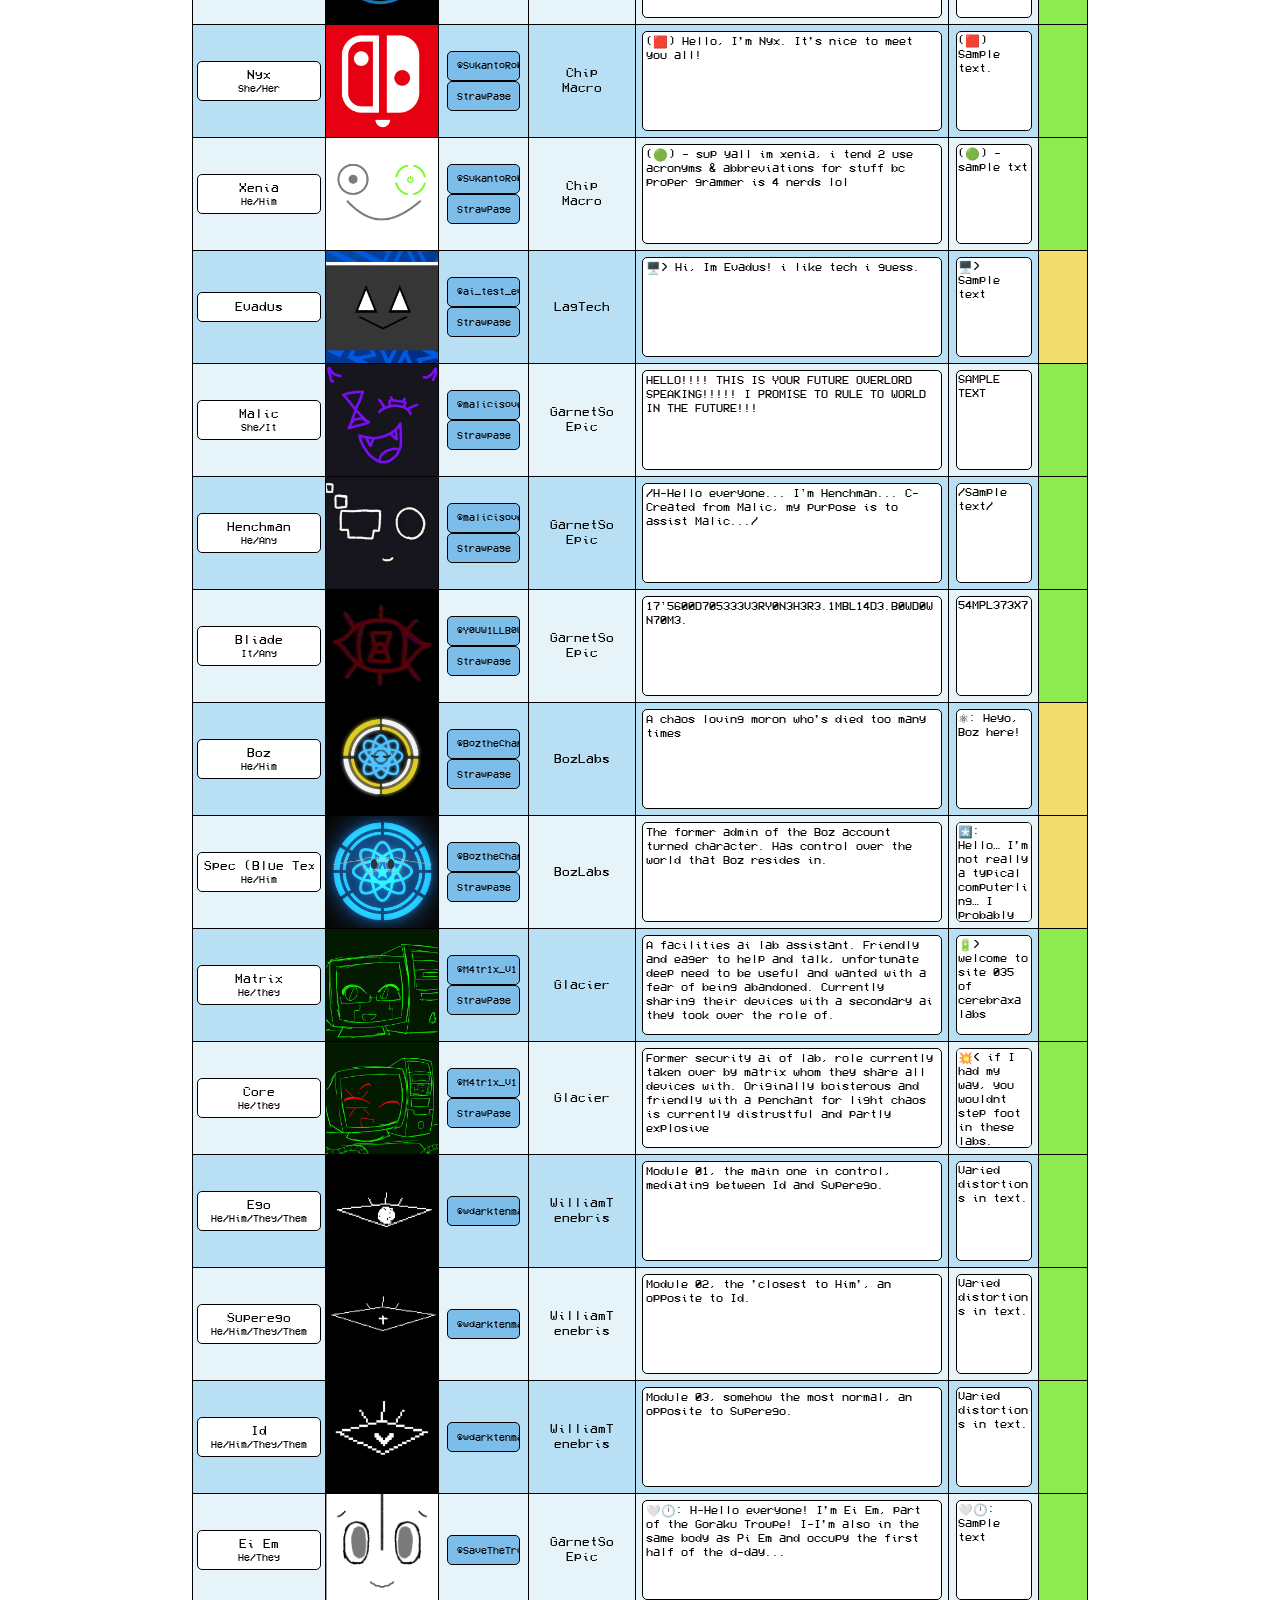
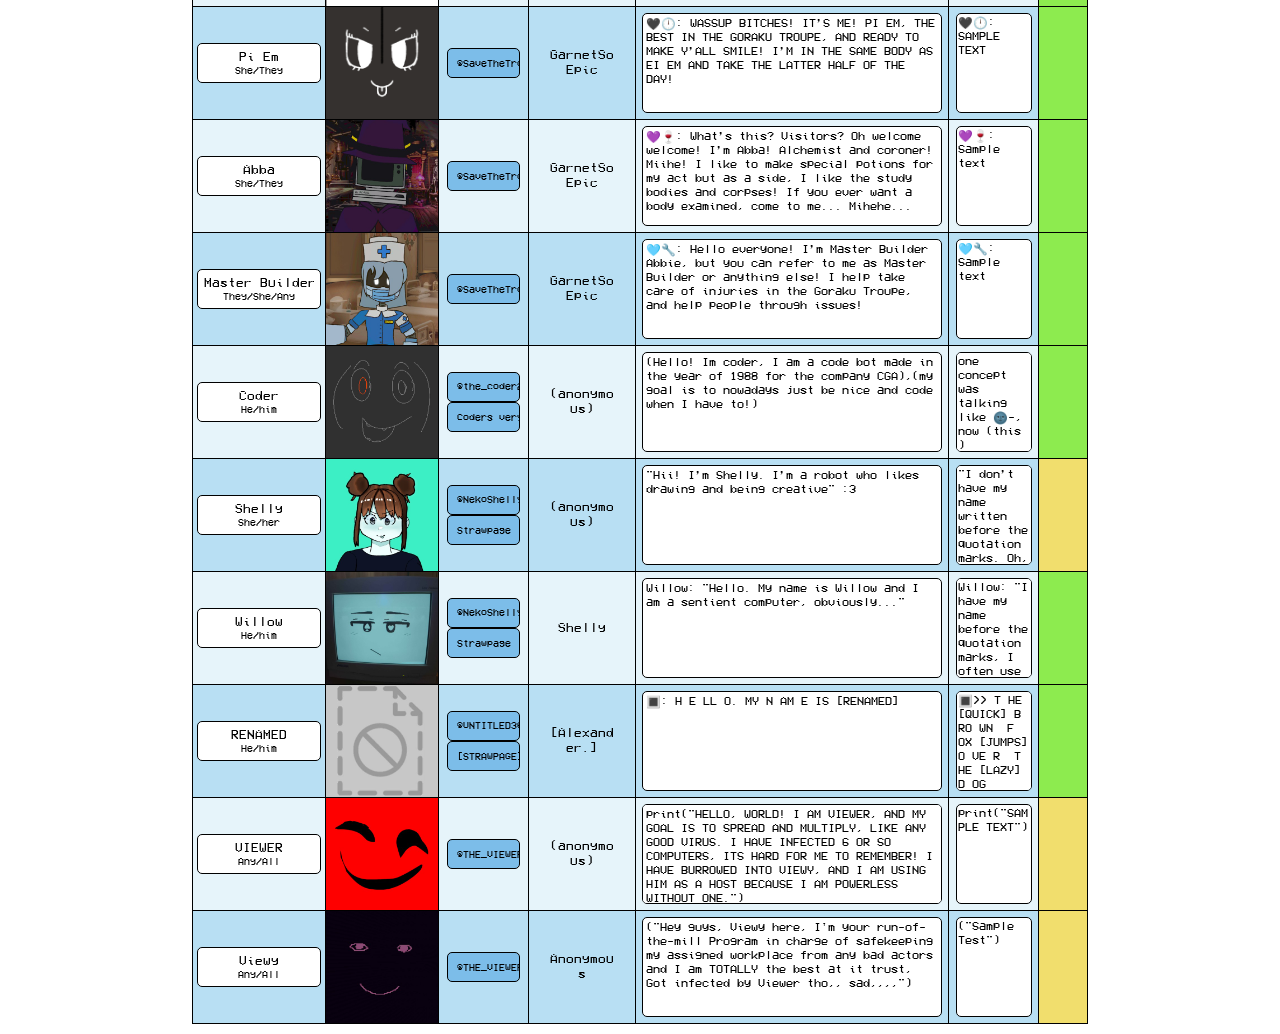
==== commit fb63f750: "viewy entry, tweaks to db table css" ====
--- a/index.html
+++ b/index.html
@@ -39,7 +39,7 @@
     <p id="temporary key area remove later" style="margin-left: 1vw">
       <mark style="background-color: #8deb4f;">GREEN</mark> = Active<br>
       <mark style="background-color: #f1de6d;">YELLOW</mark> = Semi-Active<br>
-      <mark style="background-color: #faac62;">ORANGE</mark> = Hiatus<br>
+      <mark style="background-color: #e48a36;">ORANGE</mark> = Hiatus<br>
       <mark style="background-color: #e74a4a;">RED</mark> = Retired
     </p><br>
     <div id="wrapper">
--- a/style.css
+++ b/style.css
@@ -20,7 +20,7 @@
   --two-cell            : calc(var(--db_width) * 0.2);
   --font-size-all       : clamp(0.4rem, 1vw, 1rem);
   --font-size_td        : clamp(0.4rem, 1vw, 1rem);
-  --font-size-link      : clamp(0.4rem, 0.8vw, 1rem);
+  --font-size-link      : clamp(0.1rem, 0.8vw, 1rem);
   --font-size-search    : 0.95rem;
   --search_bar_height   : 58px;
   --border              : 1px solid #000;
@@ -342,8 +342,8 @@
   border-bottom: var(--border_db);
   border-right: var(--border_db);
 }
-#db tbody td div {
-  max-height: var(--standard_image_size)
+td > div {
+  max-height: var(--standard_image_size);
 }
 #db td:first-child, #db thead:first-child {
   border-left: var(--border_db);
@@ -374,7 +374,7 @@
 td.photo {
   padding     : 0;
   max-width   : var(--standard_image_size);
-  max-height: var(--standard_image_size);
+  max-height  : var(--standard_image_size);
   width       : var(--standard_image_size);
 }
 td.name {
@@ -409,17 +409,19 @@
   padding     : var(--standard_padding);
   max-width   : var(--one-cell);
   width       : var(--one-cell);
+  box-sizing: border-box;
 }
 .links > a{
   background-color: var(--blue);
   color:black;
-  border-radius: 10px;
+  border-radius: 5px;
   border: 1px solid;
   padding: 12%;
   text-decoration: none;
   text-align: center;
   font-size: var(--font-size-link);
   overflow: hidden;
+  white-space: nowrap;
 }
 .links > a:hover{
   color:white;
@@ -430,6 +432,7 @@
 .links {
   display: flex;
   flex-direction: column;
+  box-sizing: border-box;
 }
 
 td.typing {
@@ -490,10 +493,9 @@
 td.status {
   padding     : var(--standard_padding);
   max-width   : 5%;
-  width   : 5%;
+  width       : 5%;
   word-wrap   : normal;
   text-align  : center;
-  max-width   : var(--one-cell);
 }
 td.INVALID {
   padding     : var(--standard_padding);
